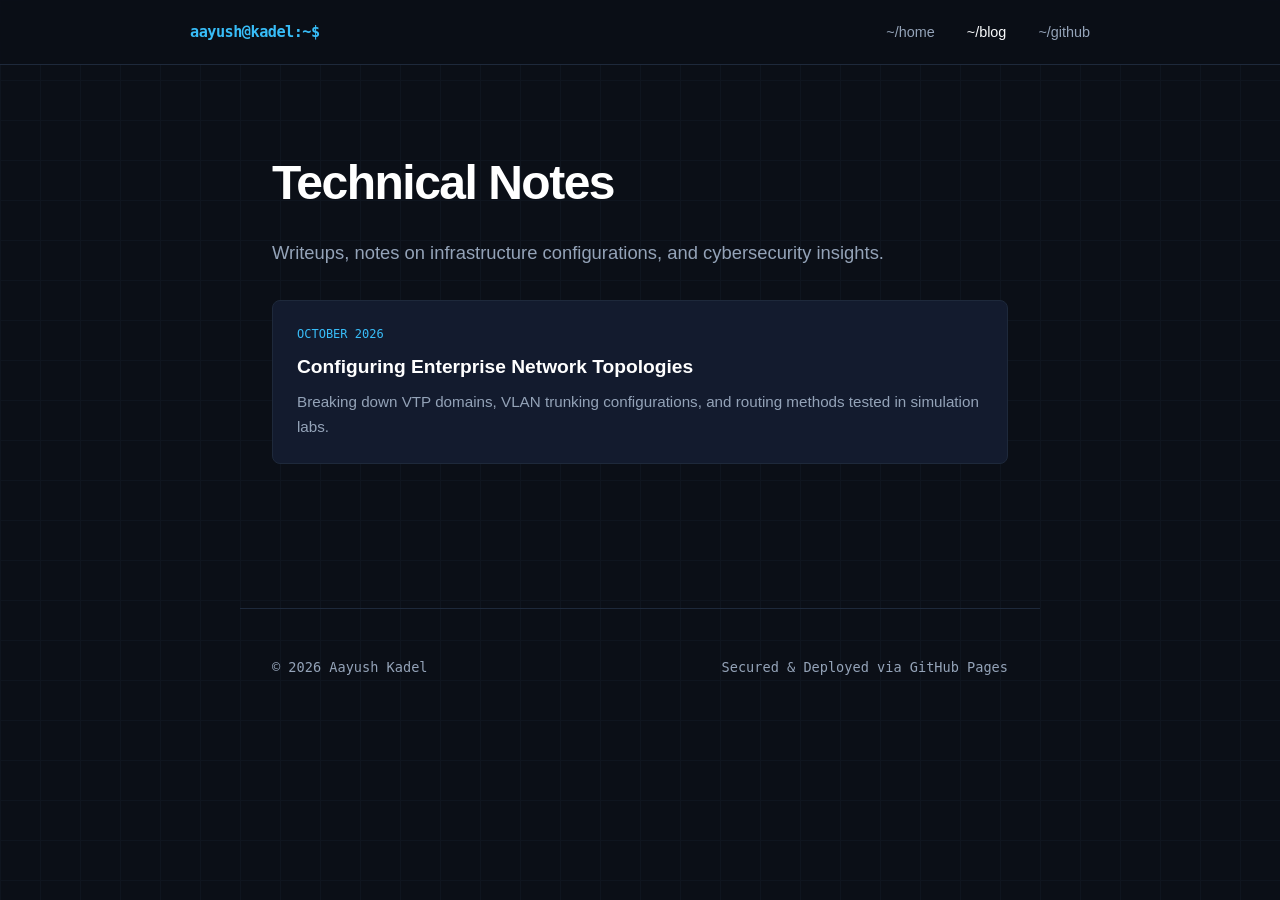
==== blog.html @ 967a668c "Uploaded!" ====
<!DOCTYPE html>
<html lang="en">
<head>
    <meta charset="UTF-8">
    <meta name="viewport" content="width=device-width, initial-scale=1.0">
    <title>Blog — Aayush Kadel</title>
    <link rel="stylesheet" href="style.css">
</head>
<body>
    <header>
        <nav>
            <div class="logo">aayush@kadel:~$</div>
            <ul class="nav-links">
                <li><a href="index.html">~/home</a></li>
                <li><a href="blog.html" class="active">~/blog</a></li>
                <li><a href="https://github.com" target="_blank">~/github</a></li>
            </ul>
        </nav>
    </header>

    <main class="container">
        <section class="hero" style="margin-bottom: 2rem;">
            <h1>Technical Notes</h1>
            <p class="subtitle">Writeups, notes on infrastructure configurations, and cybersecurity insights.</p>
        </section>

        <section class="section">
            <div class="blog-list">
                <a href="posts/first-post.html" class="blog-item">
                    <div class="blog-date">OCTOBER 2026</div>
                    <h3>Configuring Enterprise Network Topologies</h3>
                    <p>Breaking down VTP domains, VLAN trunking configurations, and routing methods tested in simulation labs.</p>
                </a>
            </div>
        </section>
    </main>

    <footer>
        <div>&copy; 2026 Aayush Kadel</div>
        <div>Secured & Deployed via GitHub Pages</div>
    </footer>
</body>
</html>
---- style.css ----
:root {
    --bg-color: #0b0f17;
    --card-bg: #131b2e;
    --border-color: #1e293b;
    --accent: #38bdf8;
    --accent-glow: rgba(56, 189, 248, 0.15);
    --text-main: #f8fafc;
    --text-muted: #94a3b8;
    --font-mono: ui-monospace, SFMono-Regular, Menlo, Monaco, Consolas, monospace;
}

* {
    margin: 0;
    padding: 0;
    box-sizing: border-box;
}

body {
    font-family: -apple-system, BlinkMacSystemFont, "Segoe UI", Roboto, Helvetica, Arial, sans-serif;
    background-color: var(--bg-color);
    color: var(--text-main);
    line-height: 1.6;
    overflow-x: hidden;
}

body::before {
    content: "";
    position: fixed;
    top: 0; left: 0; width: 100%; height: 100%;
    background-image: linear-gradient(var(--border-color) 1px, transparent 1px),
                      linear-gradient(90deg, var(--border-color) 1px, transparent 1px);
    background-size: 40px 40px;
    opacity: 0.25;
    z-index: -1;
}

header {
    border-bottom: 1px solid var(--border-color);
    background: rgba(11, 15, 23, 0.85);
    backdrop-filter: blur(10px);
    position: sticky;
    top: 0;
    z-index: 100;
    padding: 1.25rem 2rem;
}

nav {
    max-width: 900px;
    margin: 0 auto;
    display: flex;
    justify-content: space-between;
    align-items: center;
}

.logo {
    font-family: var(--font-mono);
    font-weight: 600;
    font-size: 0.95rem;
    color: var(--accent);
    letter-spacing: -0.5px;
}

.logo span {
    color: var(--text-muted);
}

.nav-links {
    list-style: none;
    display: flex;
    gap: 2rem;
    font-size: 0.9rem;
}

.nav-links a {
    color: var(--text-muted);
    text-decoration: none;
    transition: color 0.2s ease;
}

.nav-links a:hover, .nav-links a.active {
    color: var(--text-main);
}

.container {
    max-width: 800px;
    margin: 0 auto;
    padding: 5rem 2rem;
}

.hero {
    margin-bottom: 4rem;
}

.status-badge {
    display: inline-flex;
    align-items: center;
    gap: 0.5rem;
    font-family: var(--font-mono);
    font-size: 0.8rem;
    background: var(--card-bg);
    border: 1px solid var(--border-color);
    padding: 0.35rem 0.75rem;
    border-radius: 20px;
    color: var(--accent);
    margin-bottom: 1.5rem;
}

.status-dot {
    width: 7px;
    height: 7px;
    background-color: var(--accent);
    border-radius: 50%;
    box-shadow: 0 0 8px var(--accent);
    animation: pulse 2s infinite;
}

@keyframes pulse {
    0% { opacity: 1; }
    50% { opacity: 0.4; }
    100% { opacity: 1; }
}

.hero h1 {
    font-size: 3rem;
    font-weight: 800;
    letter-spacing: -1.5px;
    margin-bottom: 1rem;
    color: #ffffff;
}

.hero p.subtitle {
    font-size: 1.15rem;
    color: var(--text-muted);
    margin-bottom: 2rem;
    max-width: 650px;
}

.actions {
    display: flex;
    gap: 1rem;
}

.btn {
    font-family: var(--font-mono);
    font-size: 0.85rem;
    padding: 0.75rem 1.25rem;
    border-radius: 6px;
    text-decoration: none;
    font-weight: 500;
    transition: all 0.2s ease;
    cursor: pointer;
}

.btn-primary {
    background: var(--text-main);
    color: var(--bg-color);
}

.btn-primary:hover {
    background: var(--accent);
}

.btn-secondary {
    background: var(--card-bg);
    color: var(--text-main);
    border: 1px solid var(--border-color);
}

.btn-secondary:hover {
    border-color: var(--accent);
}

.section {
    margin-bottom: 4rem;
}

.section h2 {
    font-family: var(--font-mono);
    font-size: 1.1rem;
    text-transform: uppercase;
    letter-spacing: 1px;
    color: var(--text-muted);
    margin-bottom: 1.5rem;
    display: flex;
    align-items: center;
    gap: 0.75rem;
}

.section h2::after {
    content: "";
    flex: 1;
    height: 1px;
    background: var(--border-color);
}

.grid {
    display: grid;
    grid-template-columns: 1fr;
    gap: 1rem;
}

.card {
    background: var(--card-bg);
    border: 1px solid var(--border-color);
    padding: 1.5rem;
    border-radius: 8px;
    transition: border-color 0.2s ease, transform 0.2s ease;
}

.card:hover {
    border-color: var(--accent);
}

.card h3 {
    font-size: 1.1rem;
    margin-bottom: 0.5rem;
    color: #ffffff;
}

.card p {
    color: var(--text-muted);
    font-size: 0.95rem;
}

.blog-item {
    display: block;
    background: var(--card-bg);
    border: 1px solid var(--border-color);
    padding: 1.5rem;
    border-radius: 8px;
    text-decoration: none;
    transition: all 0.2s ease;
    margin-bottom: 1rem;
}

.blog-item:hover {
    border-color: var(--accent);
    transform: translateY(-2px);
    box-shadow: 0 4px 20px var(--accent-glow);
}

.blog-date {
    font-family: var(--font-mono);
    font-size: 0.75rem;
    color: var(--accent);
    margin-bottom: 0.5rem;
}

.blog-item h3 {
    color: #ffffff;
    font-size: 1.2rem;
    margin-bottom: 0.5rem;
}

.blog-item p {
    color: var(--text-muted);
    font-size: 0.95rem;
}

footer {
    max-width: 800px;
    margin: 0 auto;
    padding: 3rem 2rem;
    border-top: 1px solid var(--border-color);
    display: flex;
    justify-content: space-between;
    font-size: 0.85rem;
    color: var(--text-muted);
    font-family: var(--font-mono);
}
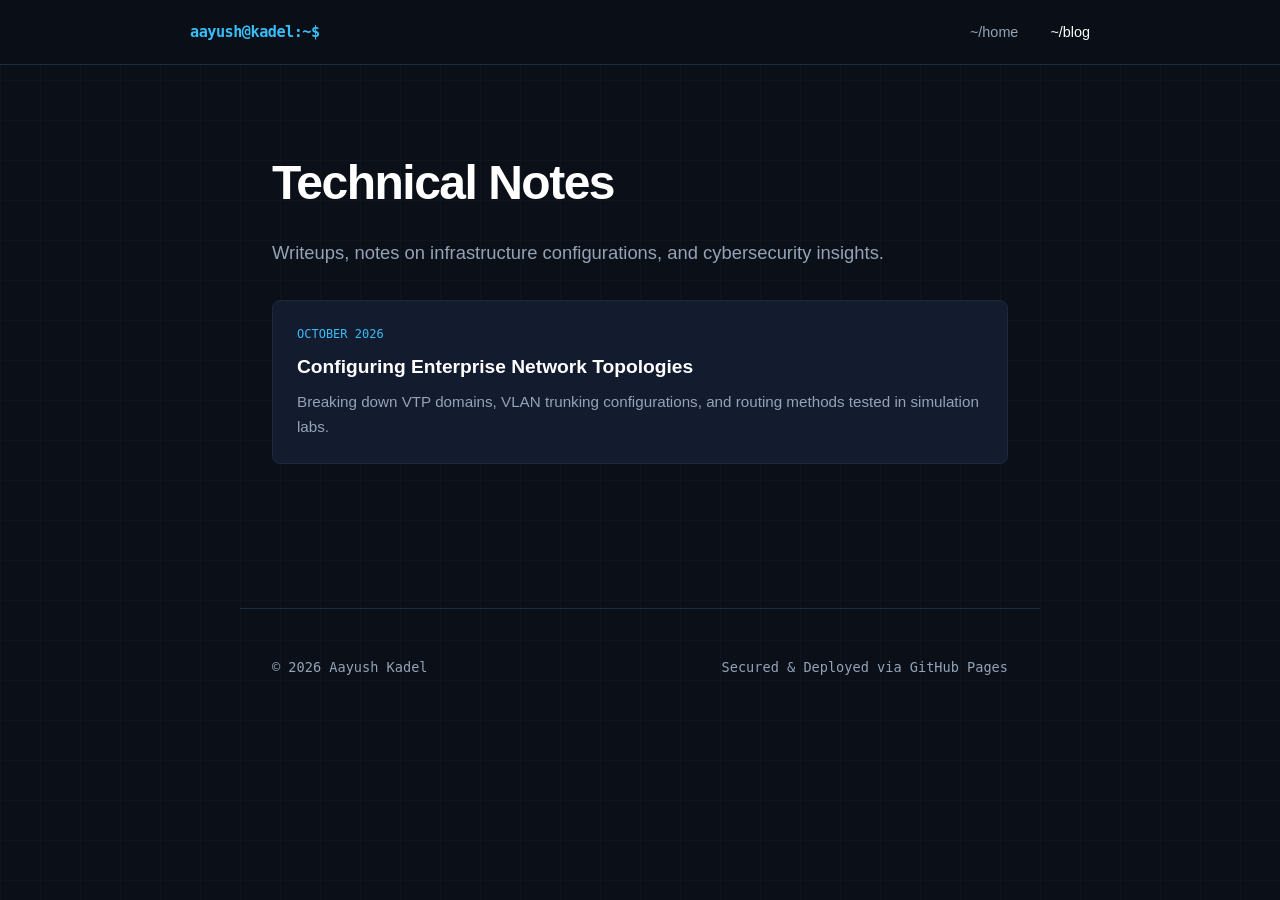
==== commit 0d741f3e: "Update blog.html" ====
--- a/blog.html
+++ b/blog.html
@@ -13,7 +13,6 @@
             <ul class="nav-links">
                 <li><a href="index.html">~/home</a></li>
                 <li><a href="blog.html" class="active">~/blog</a></li>
-                <li><a href="https://github.com" target="_blank">~/github</a></li>
             </ul>
         </nav>
     </header>
@@ -40,4 +39,4 @@
         <div>Secured & Deployed via GitHub Pages</div>
     </footer>
 </body>
-</html>+</html>
